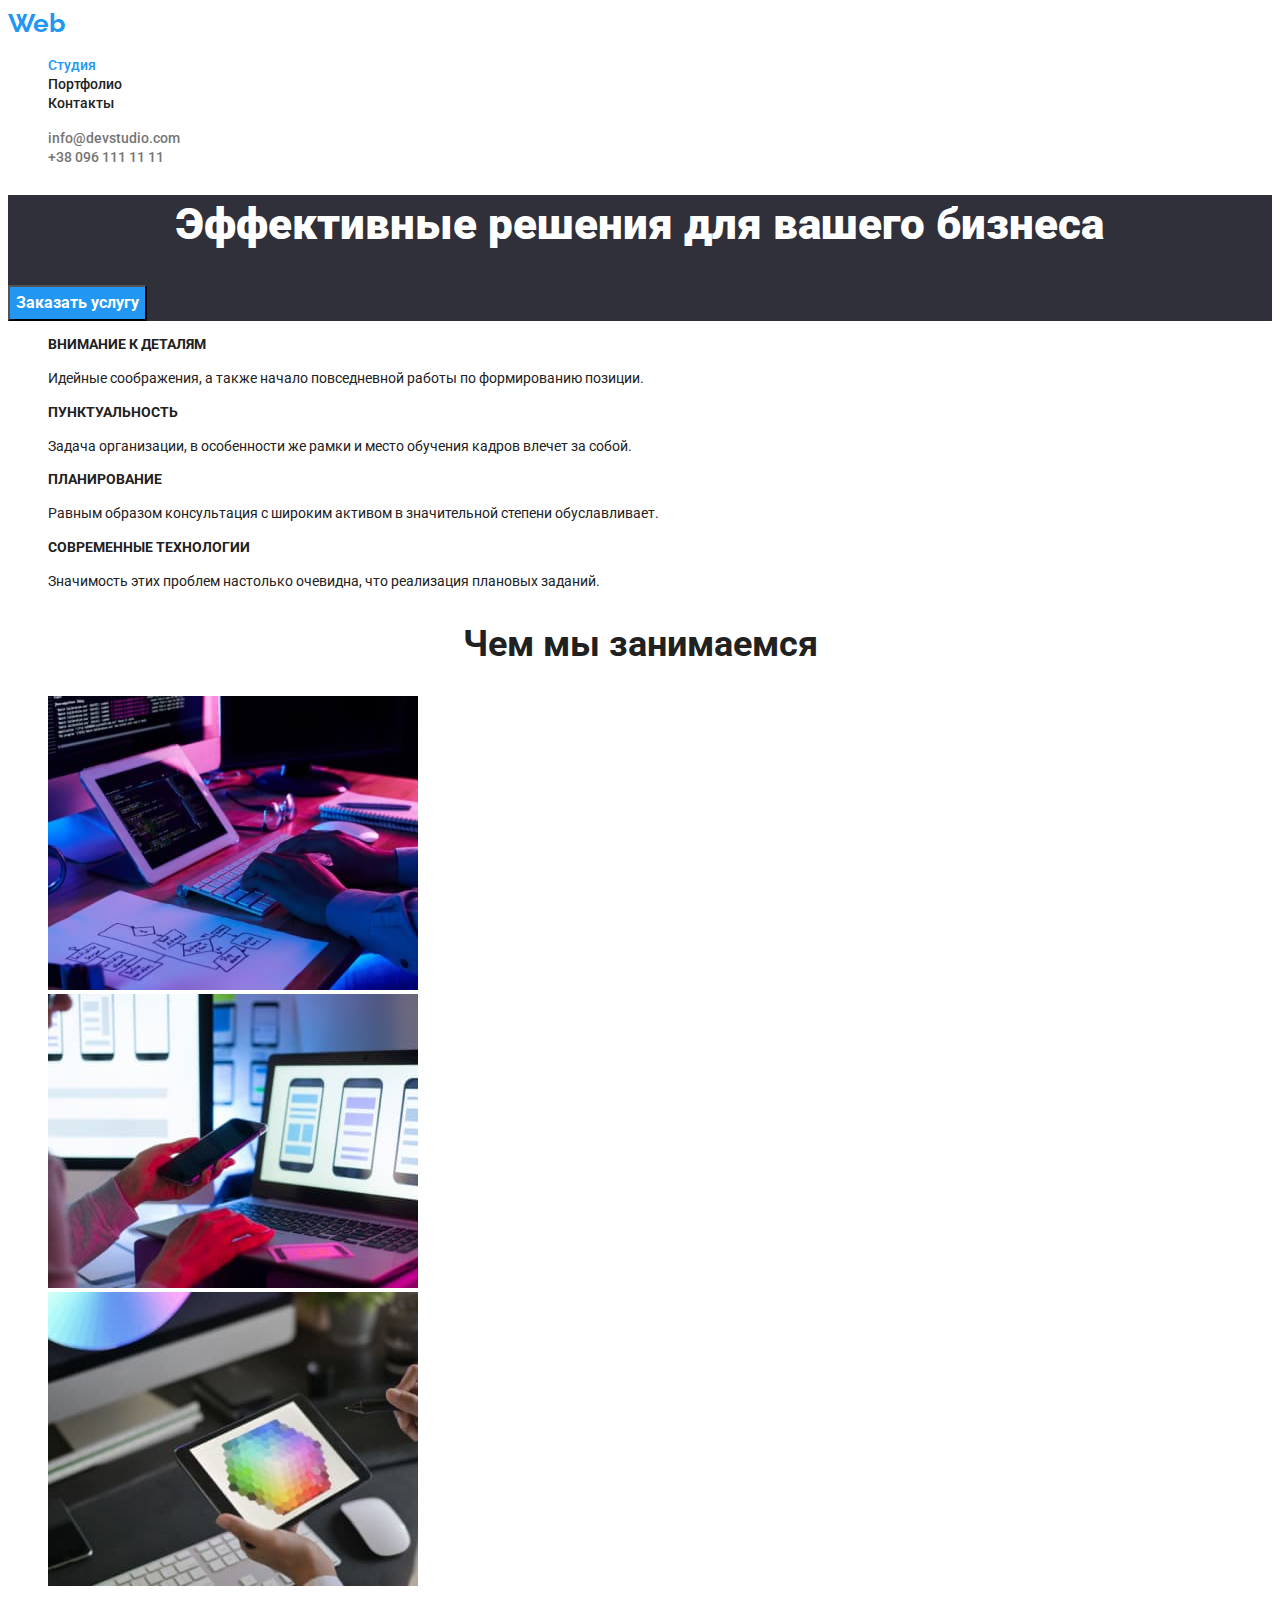
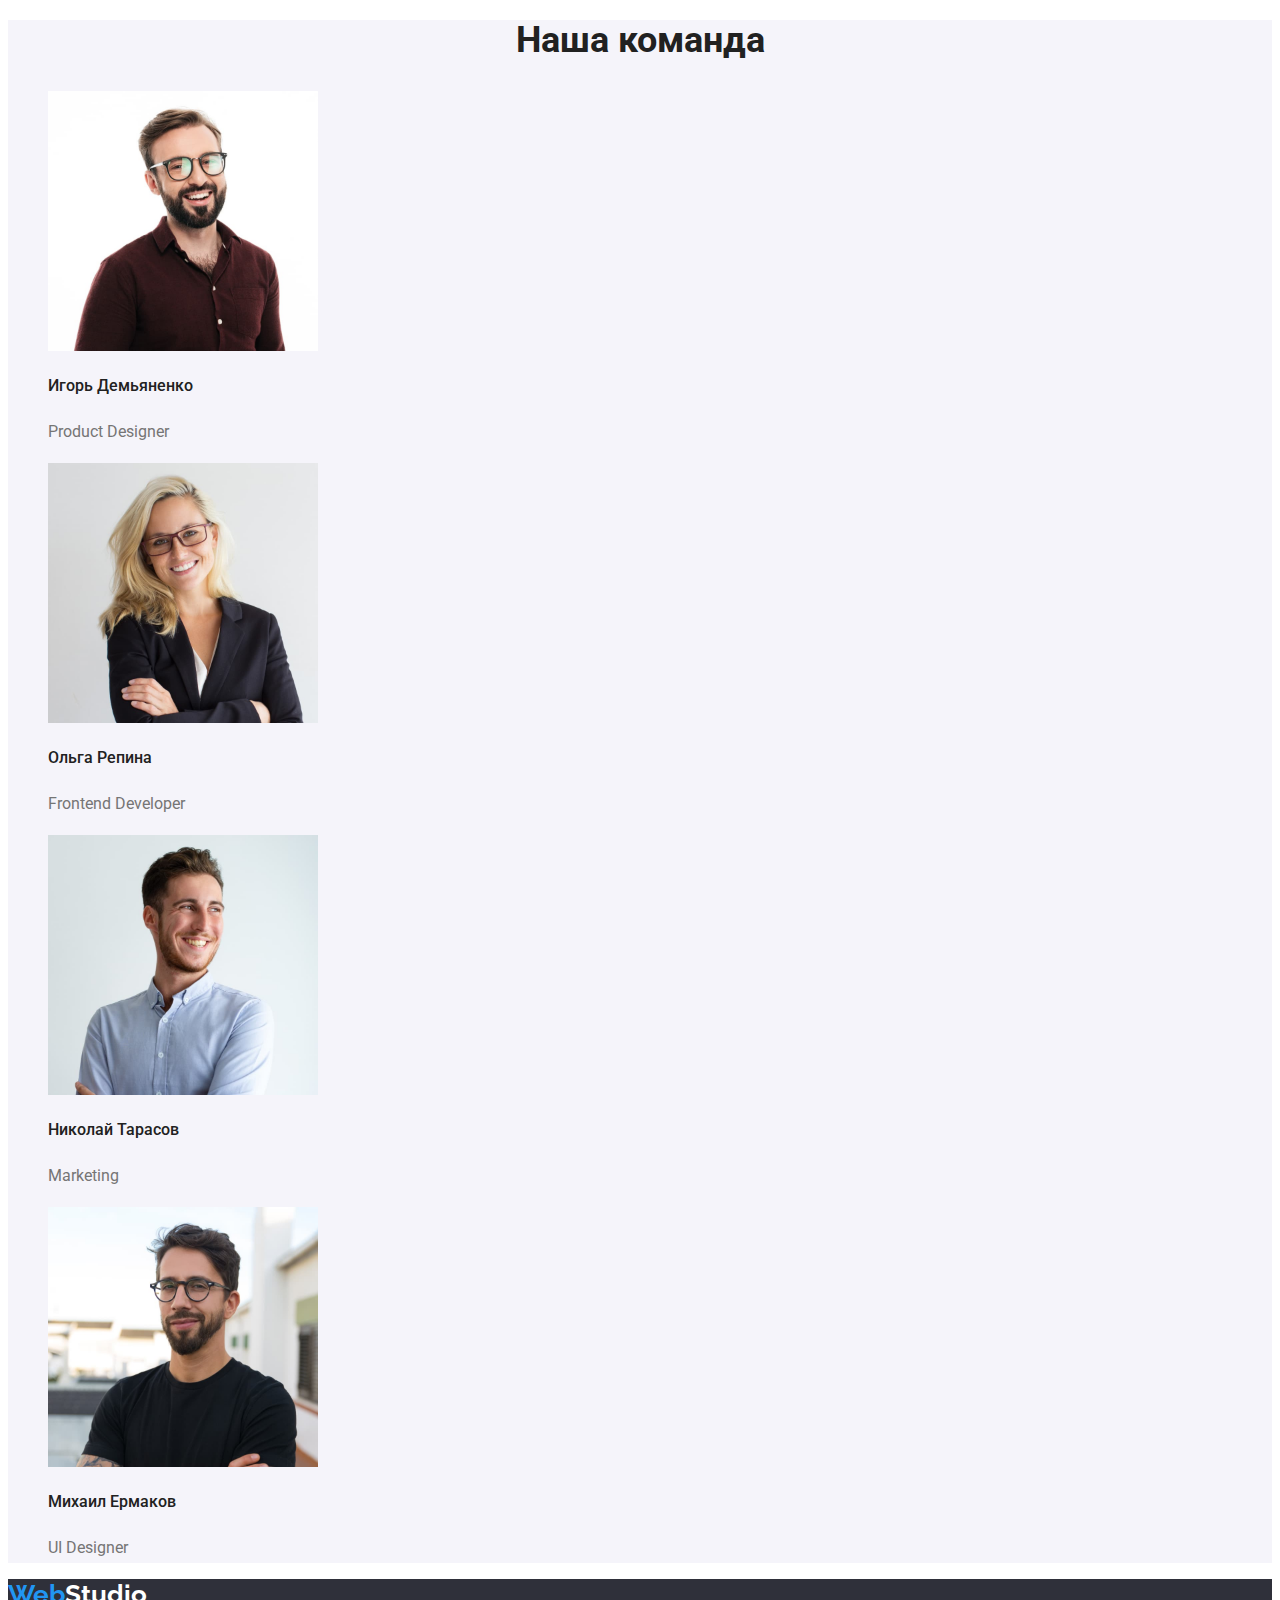
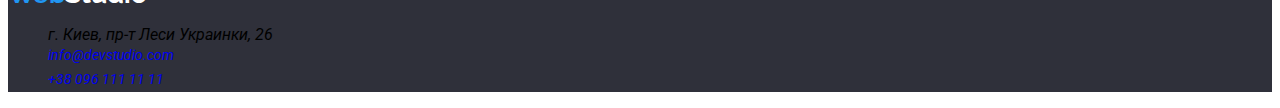
==== index.html @ f15be88b "Правки" ====
<!DOCTYPE html>
<html lang="ru">

<head>
    <meta charset="UTF-8">
    <meta http-equiv="X-UA-Compatible" content="IE=edge">
    <meta name="viewport" content="width=device-width, initial-scale=1.0">
    <title>Студия</title>
    <link
        href="https://fonts.googleapis.com/css2?family=Raleway:wght@700&family=Roboto:wght@400;500;700;900&display=swap"
        rel="stylesheet" />
    <link rel="stylesheet" href="./css/main.css" />
    <link rel="stylesheet" href="./css/styles.css" />
</head>

<body class="page">
    <header class="header">
        <nav class="header-nav">
            <a class="logo" href="">
                <span class="logo-web">Web</span>Studio</a>
            <ul class="header-list">
                <li><a class="header-list-link current" href="">Студия</a></li>
                <li><a class="header-list-link" href="./portfolio.html">Портфолио</a></li>
                <li><a class="header-list-link" href="">Контакты</a></li>
            </ul>

            <ul class="contacts">
                <li><a class="contacts-link" href="mailto:info@devstudio.com">info@devstudio.com</a></li>
                <li><a class="contacts-link" href="tel:+380961111111">+38 096 111 11 11</a></li>
            </ul>
        </nav>
    </header>

    <main>
        <section class="hero">
            <h1 class="hero-title">Эффективные решения для вашего бизнеса</h1>
            <button class="hero-btn" type="button">Заказать услугу</button>
        </section>


        <!-- Особенности -->
        <section class="feauteres">
            <h2 class="visually-hidden">Особенности</h2>
            <ul class="feature-list">
                <li class="features-list-item">
                    <h3 class="features-item-title">Внимание к деталям</h3>
                    <p class="features-item-text">Идейные соображения, а также начало повседневной работы по
                        формированию позиции.</p>
                </li>
                <li class="features-list-item">
                    <h3 class="features-item-title">Пунктуальность</h3>
                    <p class="features-item-text">Задача организации, в особенности же рамки и место обучения кадров
                        влечет за собой.</p>
                </li>
                <li class="features-list-item">
                    <h3 class="features-item-title">Планирование</h3>
                    <p class="features-item-text">Равным образом консультация с широким активом в значительной степени
                        обуславливает.</p>
                </li>
                <li class="features-list-item">
                    <h3 class="features-item-title">Современные технологии</h3>
                    <p class="features-item-text">Значимость этих проблем настолько очевидна, что реализация плановых
                        заданий.</p>
                </li>
            </ul>
        </section>

        <section class="galery">
            <h2 class="galery-title">Чем мы занимаемся</h2>
            <ul>
                <li>
                    <img src="./images/service1.jpg" alt="Разметка" width="370" height="294" />
                </li>
                <li>
                    <img src="./images/service2.jpg" alt="Вёрстка" width="370" height="294" />
                </li>
                <li>
                    <img src="./images/service3.jpg" alt=" Дизайн" width="370" height="294" />
                </li>
            </ul>
        </section>

        <section class="team">
            <h2 class="team-title">Наша команда</h2>
            <ul class="team-list">
                <li class="team-list-item">
                    <img src="./images/team-card1.jpg" alt="Игорь Демьяненко" width="270" height="260" />
                    <h3 class="team-item-title">Игорь Демьяненко</h3>
                    <p class="team-item-text">Product Designer</p>
                </li>
                <li class="team-list-item">
                    <img src="./images/team-card2.jpg" alt="Ольга Репина" width="270" height="260" />
                    <h3 class="team-item-title">Ольга Репина</h3>
                    <p class="team-item-text">Frontend Developer</p>
                </li>
                <li class="team-list-item">
                    <img src="./images/team-card3.jpg" alt="Николай Тарасов" width="270" height="260" />
                    <h3 class="team-item-title">Николай Тарасов</h3>
                    <p class="team-item-text">Marketing</p>
                </li>
                <li class="team-list-item">
                    <img src="./images/team-card4.jpg" alt="Михаил Ермаков" width="270" height="260" />
                    <h3 class="team-item-title">Михаил Ермаков</h3>
                    <p class="team-item-text">UI Designer</p>
                </li>
            </ul>
        </section>
    </main>

    <footer class="footer">
        <a class="footer-logo" href=""><span class="logo-web">Web</span>Studio</a>

        <address class="footer-address">
            <ul class="footer-address-list">
                <li class="footer-address-map">г. Киев, пр-т Леси Украинки, 26</li>
                <li class="footer-email"><a href="mailto:info@devstudio.com">info@devstudio.com</a></li>
                <li class="footer-tel"><a href="tel:+380961111111">+38 096 111 11 11</a></li>
            </ul>
        </address>
    </footer>
</body>

</html>
---- css/main.css ----
:root {
    --primary-text-color: #757575;
    --title-text-color: #212121;
    --accent-color: #2196F3;
    --logo-color: #FFFFFF;
    --mailtel-logo-color: rgba(255, 255, 255, 0.6);
    --hero-footer-color:  #2F303A;
    --additional-background-color: #f5f4fa;
    --main-background-color: #fff; 
}


ul {
  list-style: none;
}

a {
  text-decoration: none;
}

body {
    font-family: "Roboto",
    sans-serif;
}

.header {
  background-color: var(--main-background-color);
}

.hero,
.footer {
  background-color: var(--hero-footer-color);
}

main {
  background-color: var(--main-background-color);
}

.logo {
  font-family: 'Raleway', sans-serif;
  /* font-style: normal; */
  font-weight: 700;
  font-size: 26px;
  line-height: 1.19;
  color: var(--logo-color);
}

.logo-web {
  color: var(--accent-color);
}

.header-list-link {
  font-weight: 500;
  font-size: 14px;
  line-height: 1.14;
  color: var(--title-text-color);
  text-decoration: none;
}

.header-list-link:hover,
.header-list-link:focus  {
  color: var(--accent-color);
}

.header-list .header-list-link.current {
  color: var(--accent-color);
}

.contacts-link {
  font-weight: 500;
  font-size: 14px;
  line-height: 1.14;
  color: var(--primary-text-color);
  text-decoration: none;
}

.contacts-link:hover,
.contacts-link:focus {
  color: var(--accent-color);
}

.footer-addres-map {
  /* font-style: normal; */
  font-weight: 400;
  font-size: 14px;
  line-height: 1.71;
  color: var(--logo-color);
}

.footer-email,
.footer-tel {
  font-weight: 400;
  font-size: 14px;
  line-height: 1.71;
  color: var(--mailtel-logo-footer);
}

.footer-logo {
  font-family: 'Raleway', sans-serif;
  font-weight: 700;
  font-size: 26px;
  line-height: 1.19;
  color: var(--logo-color);
  text-decoration: none;
}










.visually-hidden {
  position: absolute;
  width: 1px;
  height: 1px;
  margin: -1px;
  padding: 0;
  overflow: hidden;
  border: 0;
  clip: rect(0 0 0 0);
}
---- css/styles.css ----
.team {
  background-color: var(--additional-background-color);
}

.hero-title {
  font-weight: 900;
  font-size: 44px;
  line-height: 1.36;
  color: var(--logo-color);
  text-align: center;
}

.hero-link {
  font-weight: 700;
  font-size: 16px;
  line-height: 1.875;
  color: var(--main-background-color);
  background-color: var(--accent-color);
}

.hero-btn {
  font-family: Roboto;
  font-weight: 700;
  font-size: 16px;
  line-height: 1.875;
  background: var(--accent-color);
  color: var(--logo-color);
  text-align: center;
}

.features-item-title {
  font-weight: 700;
  font-size: 14px;
  line-height: 1.14;
  text-transform: uppercase;
  color: var(--title-text-color);
}

.features-item-text {
  font-weight: 400;
  font-size: 14px;
  line-height: 1.71;
  color: var(--title-text-color);
}

.galery-title {
  font-weight: 700;
  font-size: 36px;
  line-height: 1.16;
  color: var(--title-text-color);
  text-align: center;
}

.team-title {
  font-weight: 700;
  font-size: 36px;
  line-height: 1.16;
  color: var(--title-text-color);
  text-align: center;
}

.team-item-title {
  font-weight: 500;
  font-size: 16px;
  line-height: 1.87;
  color: var(--title-text-color);
}

.team-item-text {
  font-weight: 400;
  font-size: 16px;
  line-height: 1.87;
  color: var(--primary-text-color);
}

.portfolio-button {
  font-family: inherit;
  font-weight: 500;
  font-size: 16px;
  line-height: 1.6;
  color: var(--title-text-color);
  background-color: var(--additional-background-color);
}

.portfolio-button:hover {
  color: var(--main-background-color);
  background-color: var(--accent-color);
}

.portfolio-button:focus {
  color: var(--main-background-color);
  background-color: var(--additional-background-color);
}

.portfolio-item-header {
  font-weight: 700;
  font-size: 18px;
  line-height: 2;
  color: var(--title-text-color);
}

.portfolio-item-text {
  font-weight: 400;
  font-size: 16px;
  line-height: 1.87;
  color: var(--primary-text-color);
}
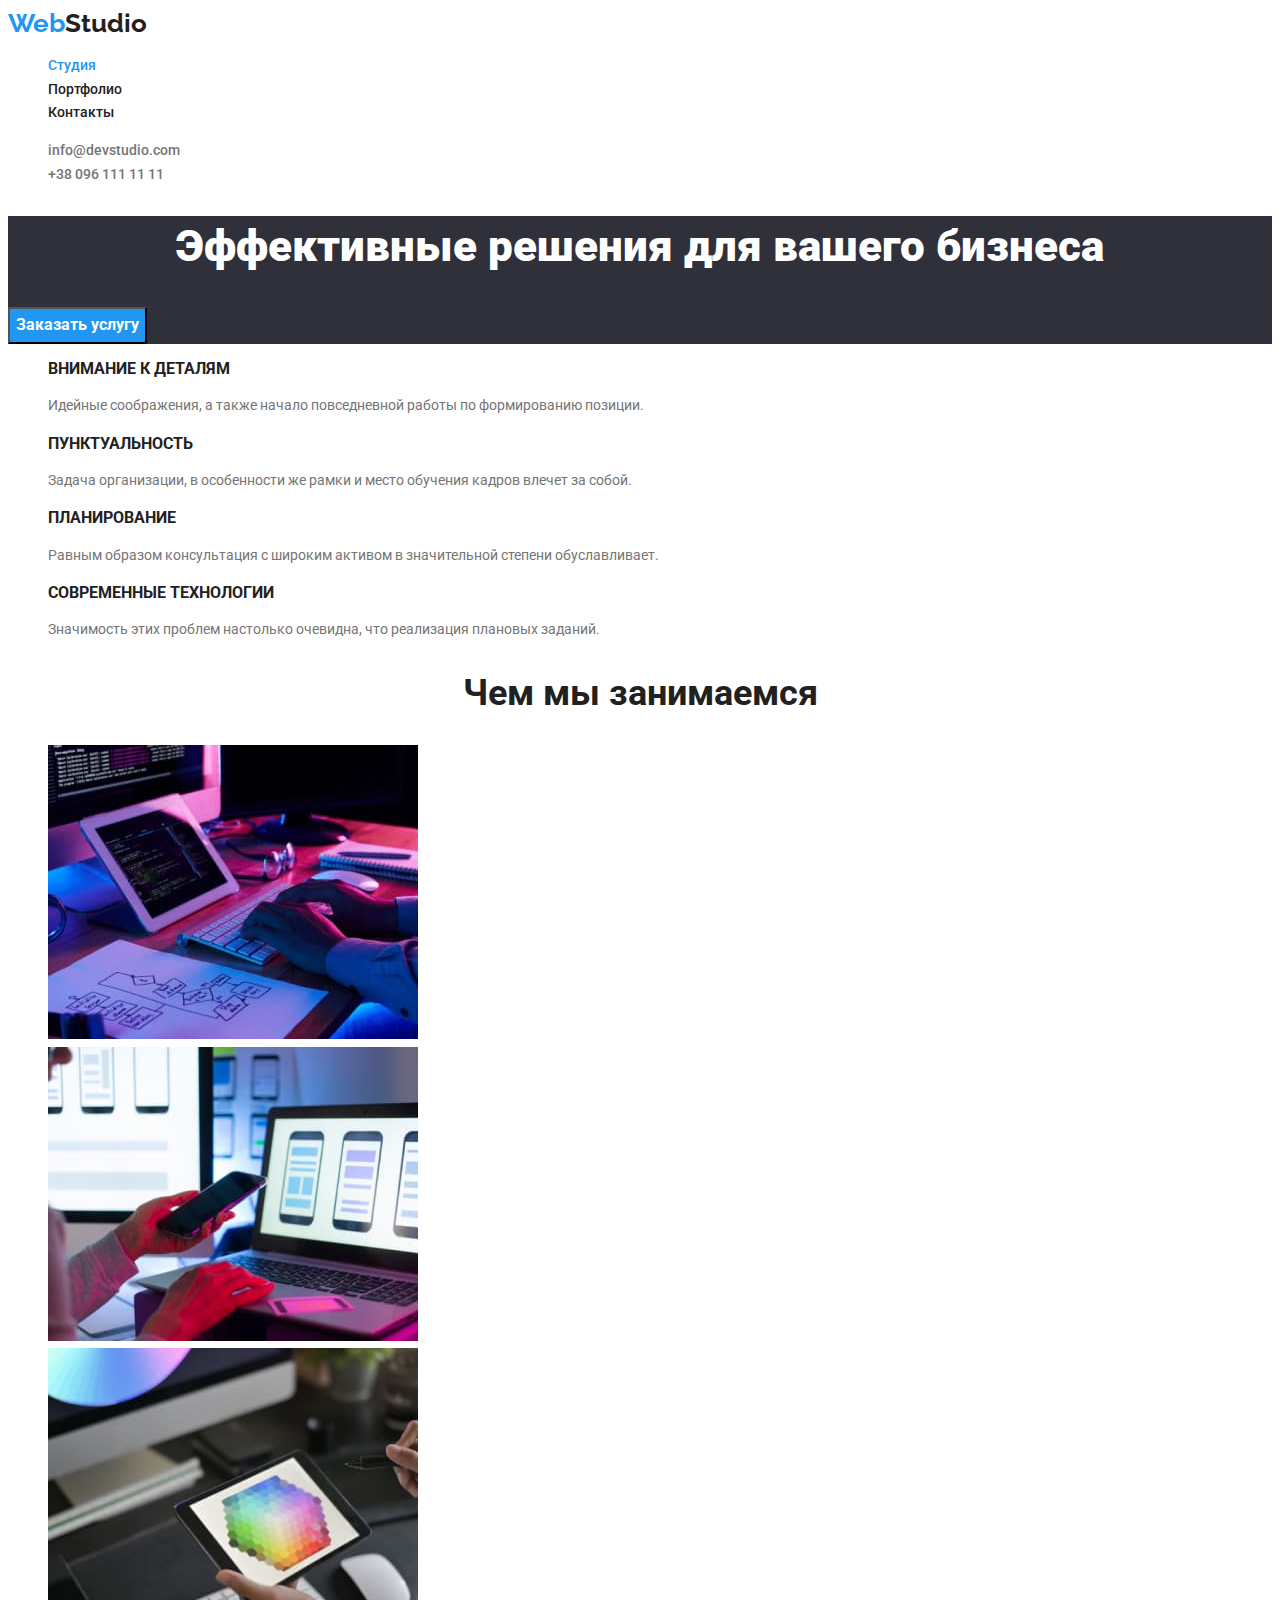
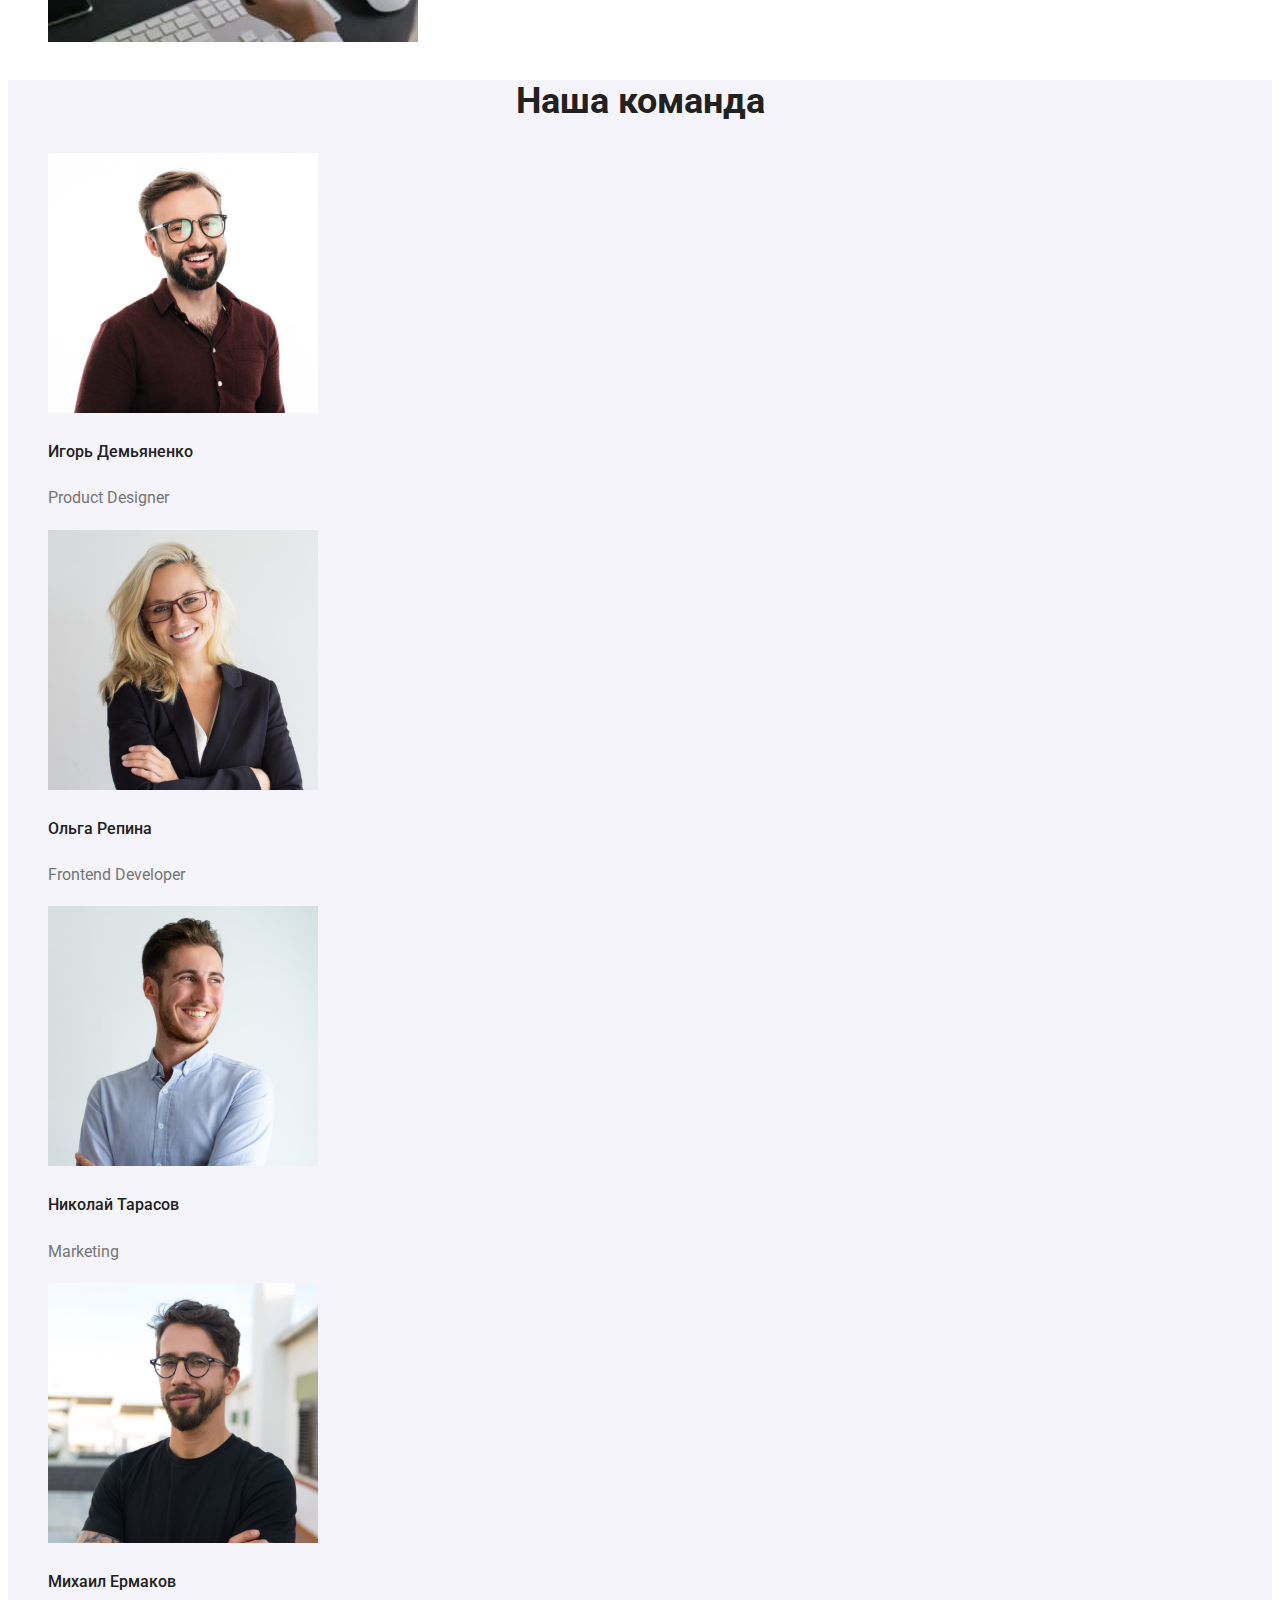
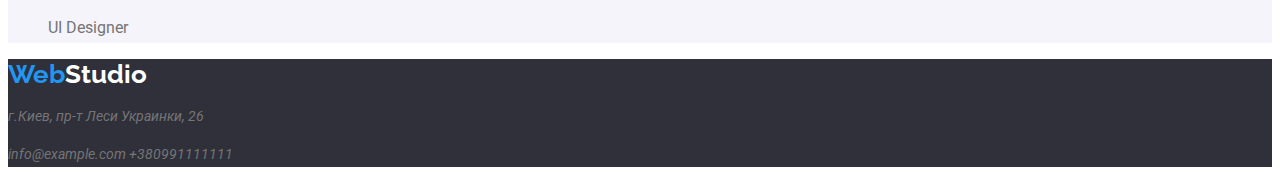
==== commit a2a93c80: "Правки" ====
--- a/index.html
+++ b/index.html
@@ -9,7 +9,6 @@
     <link
         href="https://fonts.googleapis.com/css2?family=Raleway:wght@700&family=Roboto:wght@400;500;700;900&display=swap"
         rel="stylesheet" />
-    <link rel="stylesheet" href="./css/main.css" />
     <link rel="stylesheet" href="./css/styles.css" />
 </head>
 
@@ -108,14 +107,11 @@
     </main>
 
     <footer class="footer">
-        <a class="footer-logo" href=""><span class="logo-web">Web</span>Studio</a>
-
+        <a href="./index.html" class="footer-logo"><span class="logo-web">Web</span>Studio</a>
         <address class="footer-address">
-            <ul class="footer-address-list">
-                <li class="footer-address-map">г. Киев, пр-т Леси Украинки, 26</li>
-                <li class="footer-email"><a href="mailto:info@devstudio.com">info@devstudio.com</a></li>
-                <li class="footer-tel"><a href="tel:+380961111111">+38 096 111 11 11</a></li>
-            </ul>
+            <p class="footer-address-map">г.Киев, пр-т Леси Украинки, 26</p>
+            <a class="footer-email" href="mailto:info@example.com">info@example.com</a>
+            <a class="footer-tel" href="tel:+380991111111">+380991111111</a>
         </address>
     </footer>
 </body>
--- a/css/styles.css
+++ b/css/styles.css
@@ -1,3 +1,142 @@
+:root {
+    --primary-text-color: #757575;
+    --title-text-color: #212121;
+    --accent-color: #2196F3;
+    --logo-color: #FFFFFF;
+    --mailtel-logo-color: rgba(255, 255, 255, 0.6);
+    --hero-footer-color:  #2F303A;
+    --additional-background-color: #f5f4fa;
+    --main-background-color: #fff; 
+}
+
+
+ul {
+  list-style: none;
+}
+
+a {
+  text-decoration: none;
+}
+
+body {
+    font-family: "Roboto",sans-serif;
+    font-size: 14px;
+    line-height: 1.7; 
+    color: var(--primary-text-color);
+    background-color: var(--main-background-color);
+}
+
+/* .header {
+  background-color: var(--main-background-color);
+} */
+
+.hero,
+.footer {
+  background-color: var(--hero-footer-color);
+}
+
+/* main {
+  background-color: var(--main-background-color);
+} */
+
+.logo {
+  font-family: 'Raleway', sans-serif;
+  /* font-style: normal; */
+  font-weight: 700;
+  font-size: 26px;
+  line-height: 1.2;
+  color: var(--title-text-color);
+}
+
+.logo-web {
+  color: var(--accent-color);
+}
+
+.header-list-link {
+  font-weight: 500;
+  line-height: 1.1;
+  color: var(--title-text-color);
+  text-decoration: none;
+}
+
+.header-list-link:hover,
+.header-list-link:focus  {
+  color: var(--accent-color);
+}
+
+.header-list-link:focus {
+  color: var(--accent-color);
+}
+
+.header-list .header-list-link.current {
+  color: var(--accent-color);
+}
+
+.contacts-link {
+  font-weight: 500;
+  font-size: 14px;
+  line-height: 1.1;
+  color: var(--primary-text-color);
+  text-decoration: none;
+}
+
+.contacts-link:hover {
+  color: var(--accent-color);
+}
+
+.contacts-link:focus {
+  color: var(--accent-color);
+}
+
+.footer-addres-map {
+  /* font-style: normal; */
+  font-weight: 400;
+  line-height: 1.7;
+  color: var(--logo-color);
+}
+
+.footer-address-map:hover {
+    color: var(--logo-color);
+    text-decoration-color: var(--accent-color);
+}
+
+.footer-email,
+.footer-tel {
+  font-weight: 400;
+  line-height: 1.7;
+  color: var(--mailtel-logo-footer);
+}
+
+.footer-email:hover {
+    color: var(--mailtel-logo-color);
+    text-decoration-color: var(--accent-color);
+}
+
+.footer-tel:hover {
+    color: var(--mailtel-logo-color);
+    text-decoration-color: var(--accent-color);
+}
+
+.footer-logo {
+  font-family: 'Raleway', sans-serif;
+  font-weight: 700;
+  font-size: 26px;
+  line-height: 1.2;
+  color: var(--logo-color);
+  text-decoration: none;
+}
+
+.visually-hidden {
+  position: absolute;
+  width: 1px;
+  height: 1px;
+  margin: -1px;
+  padding: 0;
+  overflow: hidden;
+  border: 0;
+  clip: rect(0 0 0 0);
+}
+
 .team {
   background-color: var(--additional-background-color);
 }
@@ -5,7 +144,7 @@
 .hero-title {
   font-weight: 900;
   font-size: 44px;
-  line-height: 1.36;
+  line-height: 1.4;
   color: var(--logo-color);
   text-align: center;
 }
@@ -13,7 +152,7 @@
 .hero-link {
   font-weight: 700;
   font-size: 16px;
-  line-height: 1.875;
+  line-height: 1.9;
   color: var(--main-background-color);
   background-color: var(--accent-color);
 }
@@ -22,7 +161,7 @@
   font-family: Roboto;
   font-weight: 700;
   font-size: 16px;
-  line-height: 1.875;
+  line-height: 1.9;
   background: var(--accent-color);
   color: var(--logo-color);
   text-align: center;
@@ -30,23 +169,21 @@
 
 .features-item-title {
   font-weight: 700;
-  font-size: 14px;
-  line-height: 1.14;
+  line-height: 1.1;
   text-transform: uppercase;
   color: var(--title-text-color);
 }
 
 .features-item-text {
   font-weight: 400;
-  font-size: 14px;
-  line-height: 1.71;
-  color: var(--title-text-color);
+  line-height: 1.7;
+  color: var(--primary-text-color);
 }
 
 .galery-title {
   font-weight: 700;
   font-size: 36px;
-  line-height: 1.16;
+  line-height: 1.2;
   color: var(--title-text-color);
   text-align: center;
 }
@@ -54,7 +191,7 @@
 .team-title {
   font-weight: 700;
   font-size: 36px;
-  line-height: 1.16;
+  line-height: 1.2;
   color: var(--title-text-color);
   text-align: center;
 }
@@ -62,14 +199,14 @@
 .team-item-title {
   font-weight: 500;
   font-size: 16px;
-  line-height: 1.87;
+  line-height: 1.9;
   color: var(--title-text-color);
 }
 
 .team-item-text {
   font-weight: 400;
   font-size: 16px;
-  line-height: 1.87;
+  line-height: 1.9;
   color: var(--primary-text-color);
 }
 
@@ -102,7 +239,7 @@
 .portfolio-item-text {
   font-weight: 400;
   font-size: 16px;
-  line-height: 1.87;
-  color: var(--primary-text-color);
-}
-
+  line-height: 1.9;
+  color: var(--primary-text-color);
+}
+
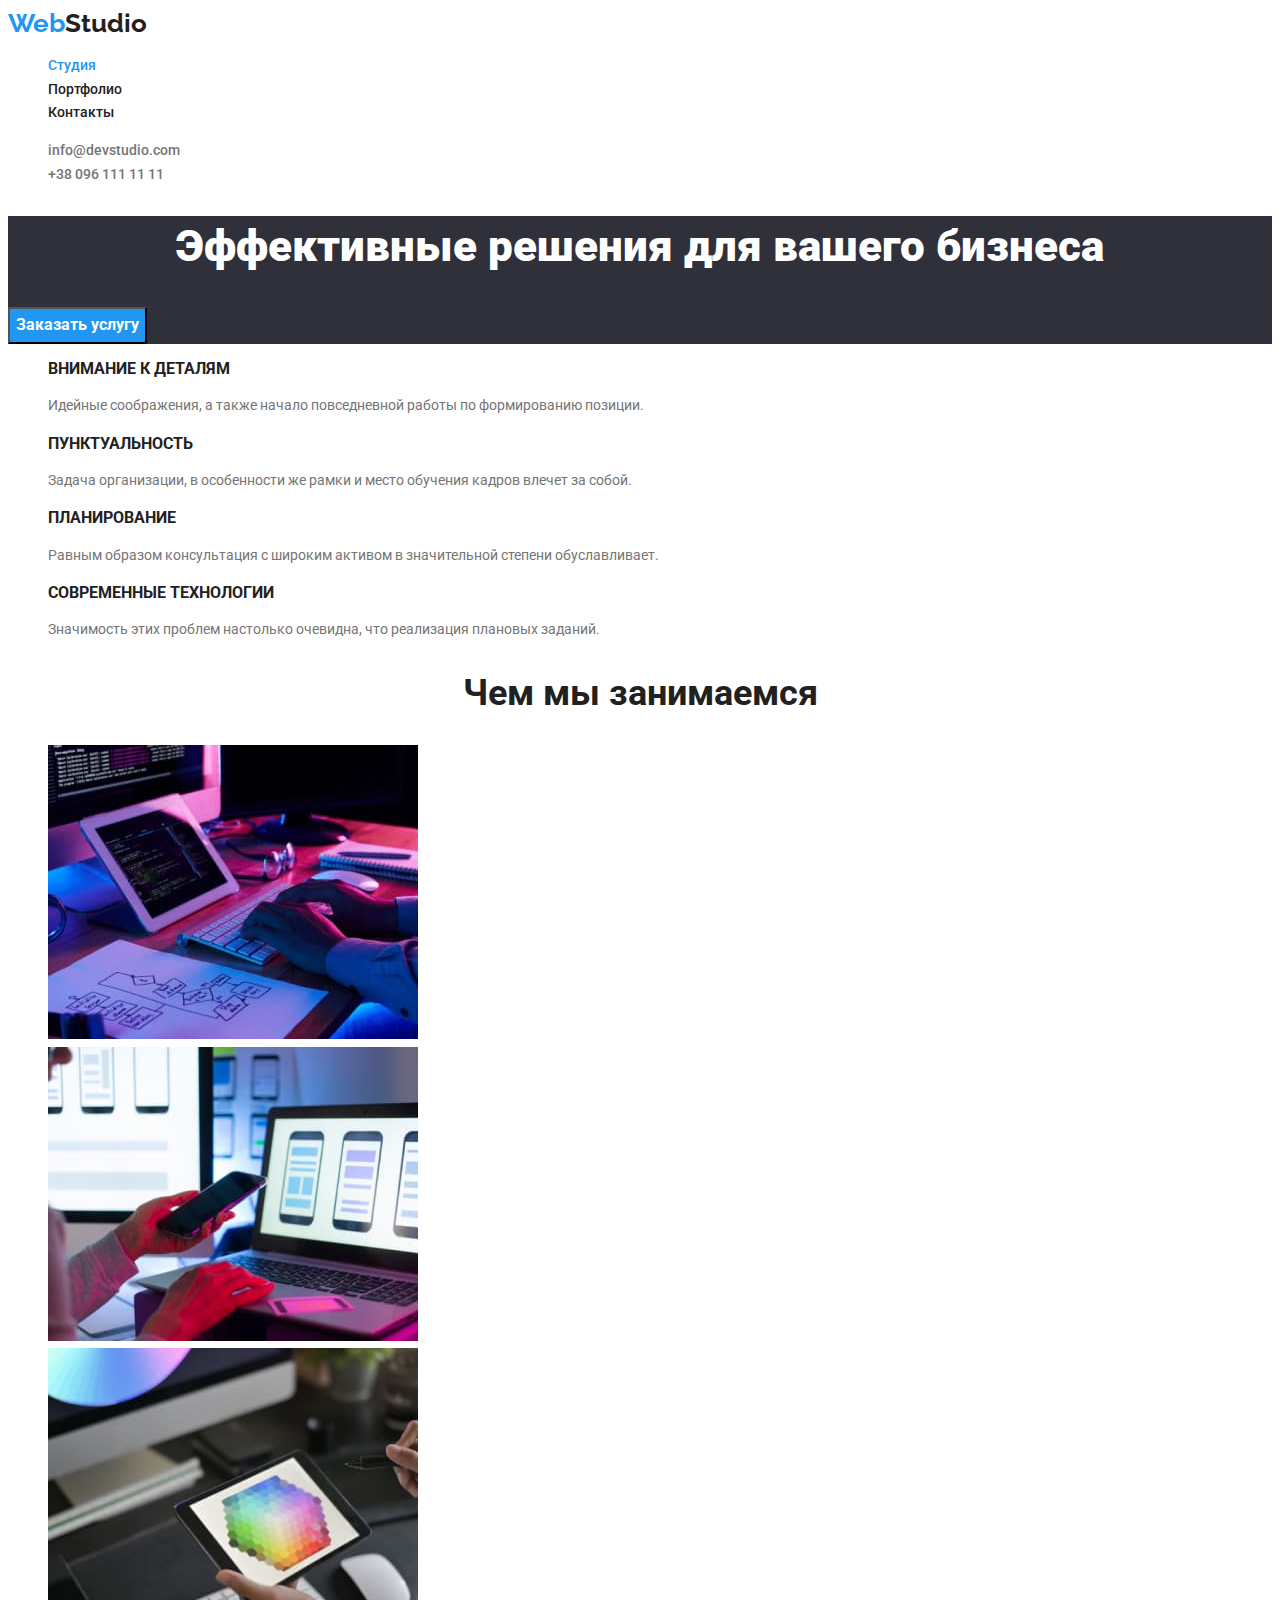
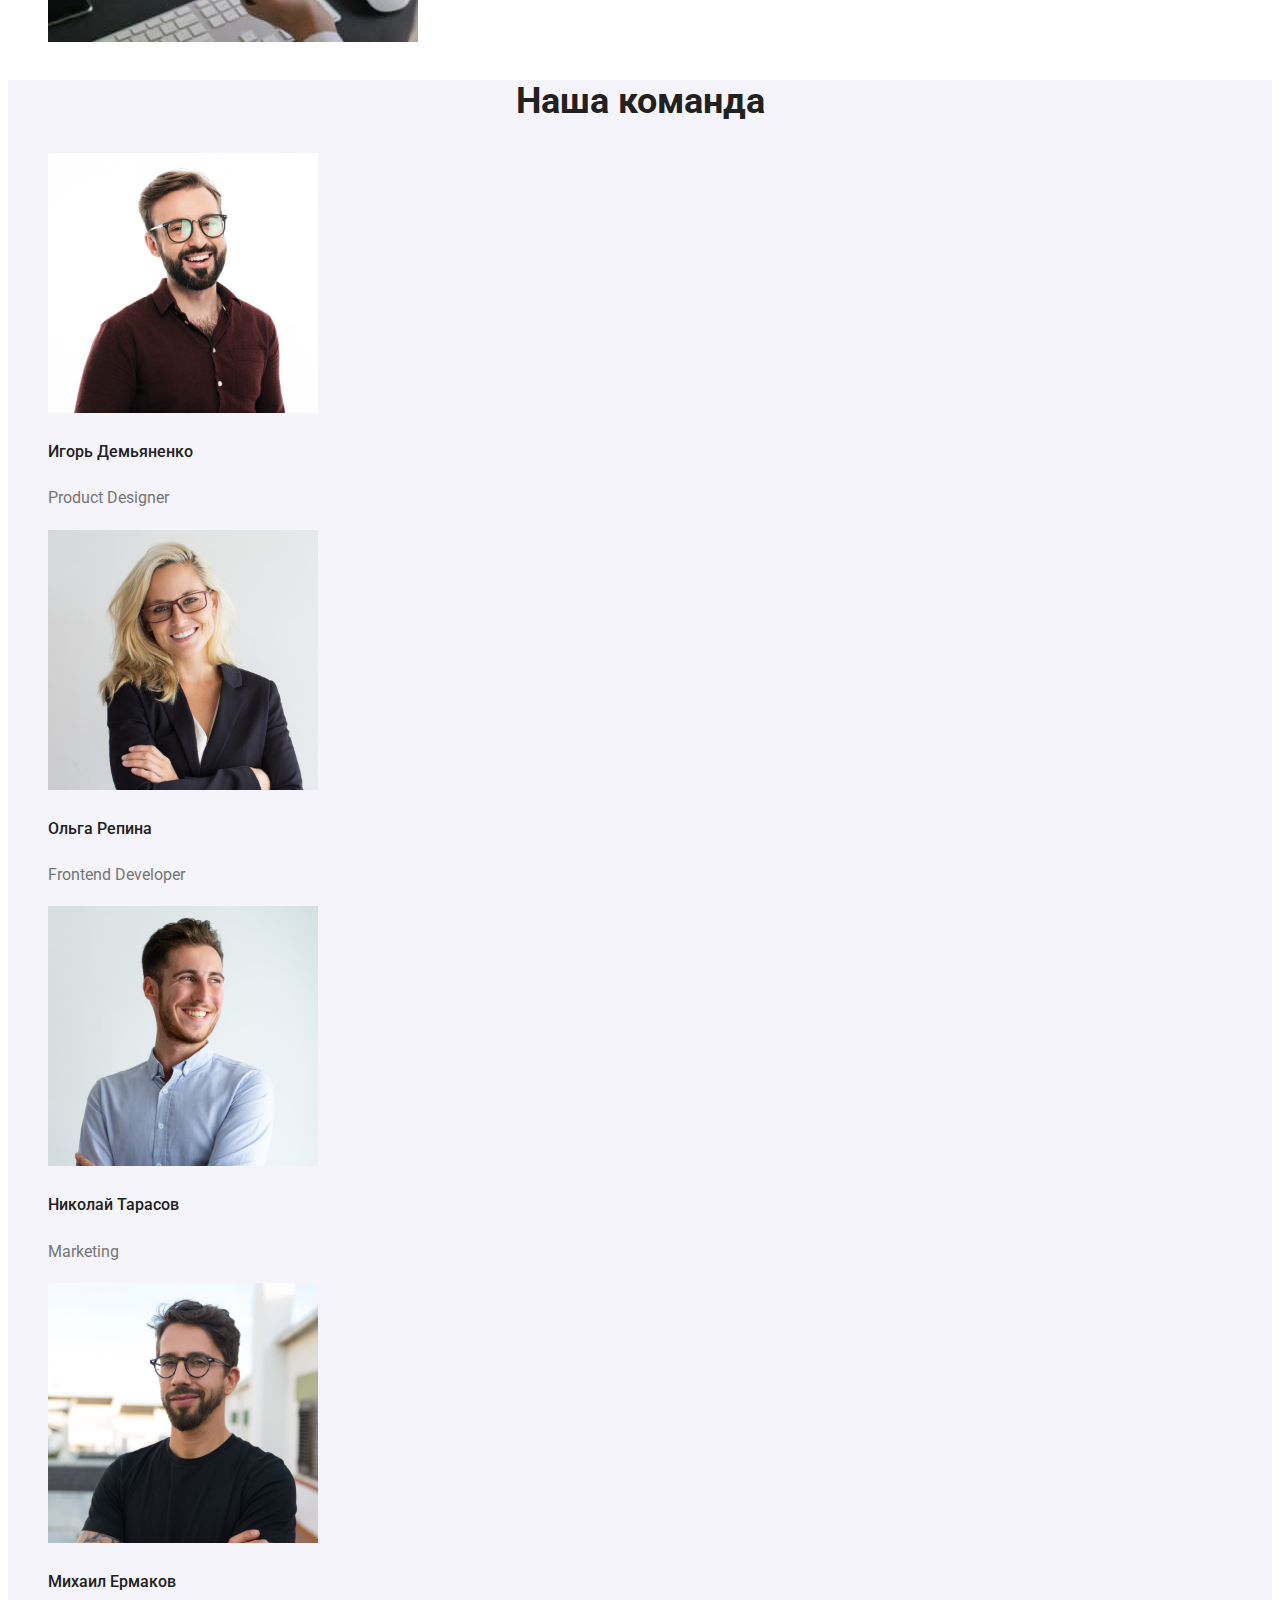
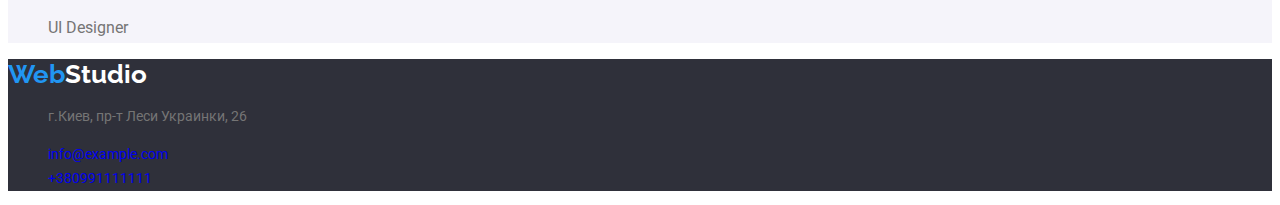
==== commit 43fa3b96: "Правки" ====
--- a/index.html
+++ b/index.html
@@ -109,9 +109,11 @@
     <footer class="footer">
         <a href="./index.html" class="footer-logo"><span class="logo-web">Web</span>Studio</a>
         <address class="footer-address">
-            <p class="footer-address-map">г.Киев, пр-т Леси Украинки, 26</p>
-            <a class="footer-email" href="mailto:info@example.com">info@example.com</a>
-            <a class="footer-tel" href="tel:+380991111111">+380991111111</a>
+            <ul class="footer-list">
+                <li class="footer-items"><p class="footer-address-map">г.Киев, пр-т Леси Украинки, 26</p>
+                <li class="footer-items"><a class="footer-email" href="mailto:info@example.com">info@example.com</a></li>
+                <li class="footer-items"><a class="footer-tel" href="tel:+380991111111">+380991111111</a></li></li>
+            </ul>
         </address>
     </footer>
 </body>
--- a/css/styles.css
+++ b/css/styles.css
@@ -12,6 +12,7 @@
 
 ul {
   list-style: none;
+  font-style: normal;
 }
 
 a {
@@ -88,26 +89,40 @@
   color: var(--accent-color);
 }
 
-.footer-addres-map {
-  /* font-style: normal; */
-  font-weight: 400;
-  line-height: 1.7;
-  color: var(--logo-color);
-}
-
-.footer-address-map:hover {
+/* .footer-addres-map {
+  font-weight: 400;
+  line-height: 1.7;
+  color: var(--logo-color);
+} */
+
+/* .footer-address-map:hover {
     color: var(--logo-color);
     text-decoration-color: var(--accent-color);
-}
-
+} */
+/* 
 .footer-email,
 .footer-tel {
   font-weight: 400;
   line-height: 1.7;
   color: var(--mailtel-logo-footer);
-}
-
-.footer-email:hover {
+} */
+
+.footer-items {
+  font-weight: 400;
+  line-height: 1.7;
+  color: var(--mailtel-logo-footer);
+}
+
+.footer-items:hover {
+    color: var(--mailtel-logo-color);
+}
+
+.footer-items:focus {
+  color: var(--mailtel-logo-color);
+}
+
+
+/* .footer-email:hover {
     color: var(--mailtel-logo-color);
     text-decoration-color: var(--accent-color);
 }
@@ -115,7 +130,7 @@
 .footer-tel:hover {
     color: var(--mailtel-logo-color);
     text-decoration-color: var(--accent-color);
-}
+} */
 
 .footer-logo {
   font-family: 'Raleway', sans-serif;
